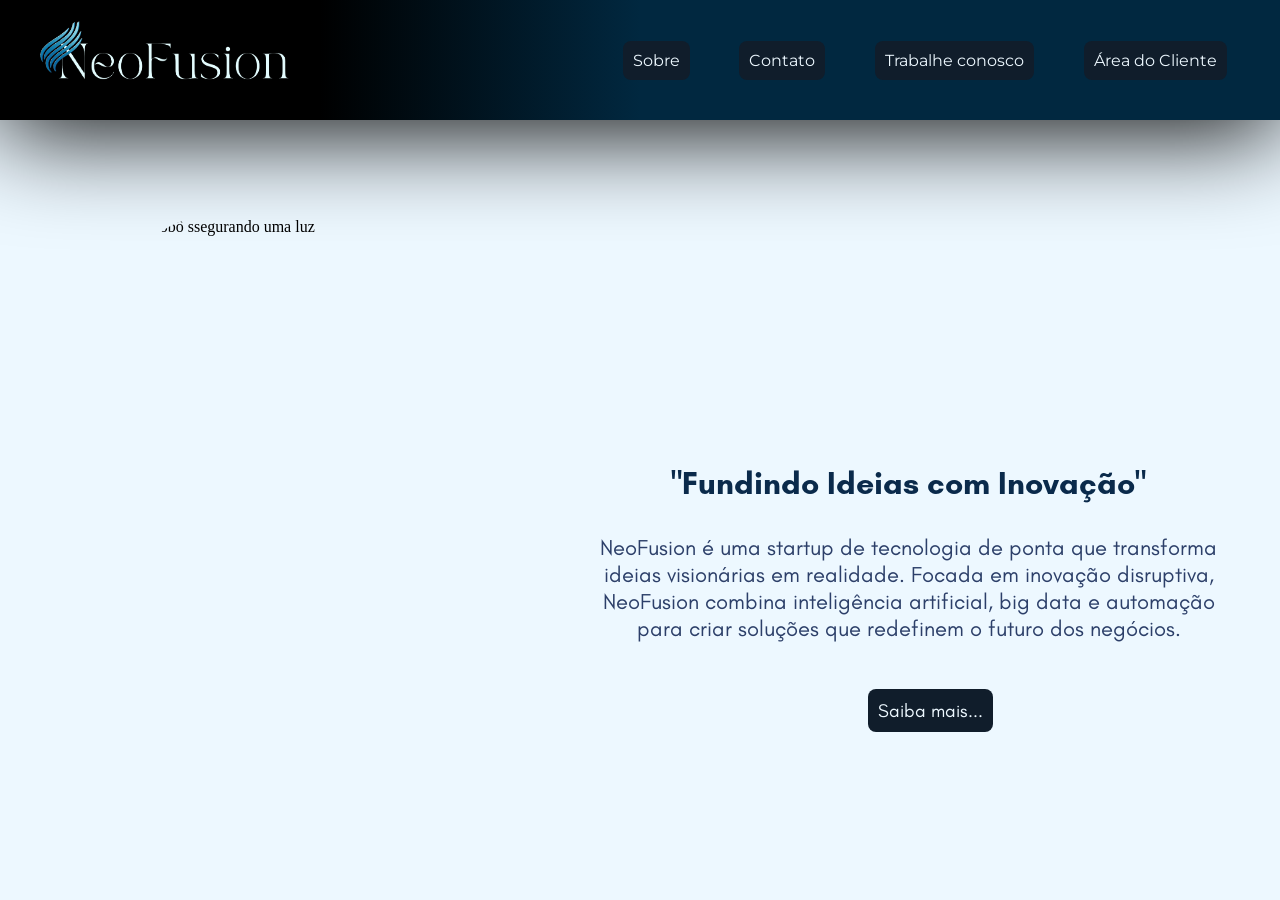
==== Pages/index.html @ 58d7e9ff "first commit" ====
<!DOCTYPE html>
<html lang="en">
<head>
    <meta charset="UTF-8">
    <meta name="viewport" content="width=device-width, initial-scale=1.0">
    <title>NeoFusion</title>
    <link rel="shortcut icon" href="/Img/favicon.jpg" type="image/jpg">
    <link rel="stylesheet" href="/style/style.css">
</head>
<body>
        <!-- CABEÇALHO -->
    <header id="cabecalho">

        <a href="index.html"><img src="/Img/Logo.svg" alt="Logo da empresa NeoFusion" width="282.4px" id="logo"></a>
        
        <!-- NAVEGAÇÂO -->
        
        <nav class="navegacao">
            <ul>
                <a href="#sobre"><li>Sobre</li></a>
                <a href="#Contato"><li>Contato</li></a>
                <a href="#page-trabalhe"><li>Trabalhe conosco</li></a>
                <a href="#login"><li>Área do Cliente</li></a>
            </ul>
        </nav>
    </header>

    <main>
        <section id="sobre">
            <div id="imagem01">
                <img class="imagem01" src="/Img/img01.jpg" alt="Robô ssegurando uma luz">
            </div>

            <aside>
                <div id="textoSobre">
                    <h1>
                        "Fundindo Ideias com Inovação"
                    </h1>

                    <p>
                        NeoFusion é uma startup de tecnologia de ponta que transforma ideias visionárias em realidade. Focada em inovação disruptiva, NeoFusion combina inteligência artificial, big data e automação para criar soluções que redefinem o futuro dos negócios.
                    </p>

                    <button class="botao"><a href="#artigo">Saiba mais...</a></button>
                </div>
            </aside>
        </section>
    </main>
</body>
</html>
---- style/style.css ----
body {
    background: #EDF8FF;
    margin: 0 0 0;
    padding: 0px;
    width: 1080px;

}

@font-face {
    font-family: Montsserat;
    src: url(/style/fonts/Montserrat/Montserrat-VariableFont_wght.ttf);
}

@font-face {
    font-family: Glacial-regular;
    src: url(/style/fonts/glacial-indifference/GlacialIndifference-Regular.otf);
}

@font-face {
    font-family: Glacial-Bold;
    src: url(/style/fonts/glacial-indifference/GlacialIndifference-Bold.otf);
}



#cabecalho {
    background: linear-gradient(to right, #000 25%, #012840 50%);
    height: 120px;
    width: 100%;
    position: absolute;
    top: 0;
    right: 0;
    box-shadow: 0 10px 100px;
    font-family: Montsserat;
    margin: 0;
    padding: 0;
    
    

    #logo {
        position: absolute;
        top: -90px ;
        margin-left: 20px;
    }


}

nav ul a {

    text-decoration: none;
    color: #EDF8FF;

    li{
        display: inline;
        position: relative;
        padding: 10px;
        margin-inline: 2%;
        float: left;
        left: 45%;
        top: 25px;
        background: #101D2B;
        border-radius: 8px;
    }
   
    
    li:hover{
        box-shadow: 0 0 10px #000000;
    }
}

.imagem01 {
    display: block;
    position: relative;
    height: 539px;
    width: 391px;
    top: 188px;
    left: 103px;
    padding: 30px;
    border-radius: 100px;
    clear: both;
    
}


#textoSobre {
    display: block;
    position: absolute;
    padding: 1%;
    left: 45%;
    bottom: 20%;
    width: 40em;
    text-align: center;
    clear: both;

    h1 {
        font-size: 32px;
        font-family: glacial-bold;
        color: #0A2A4B;
    }

    p {
        font-size: 22px;
        font-family: glacial-regular;
        color: #2C3F69;
    }

    button {
        display: inline;
        position: relative;
        padding: 10px;
        margin-inline: 23px;
        float: left;
        left: 40%;
        top: 25px;
        background: #101D2B;
        border-radius: 8px;
        border: none;

        a {
            text-decoration: none;
            font-family: glacial-regular;
            color: #EDF8FF;
            font-size: 14pt;
        }

        a:hover .botao {
            box-shadow: 0 0 100px #000000;
        }
    }
}
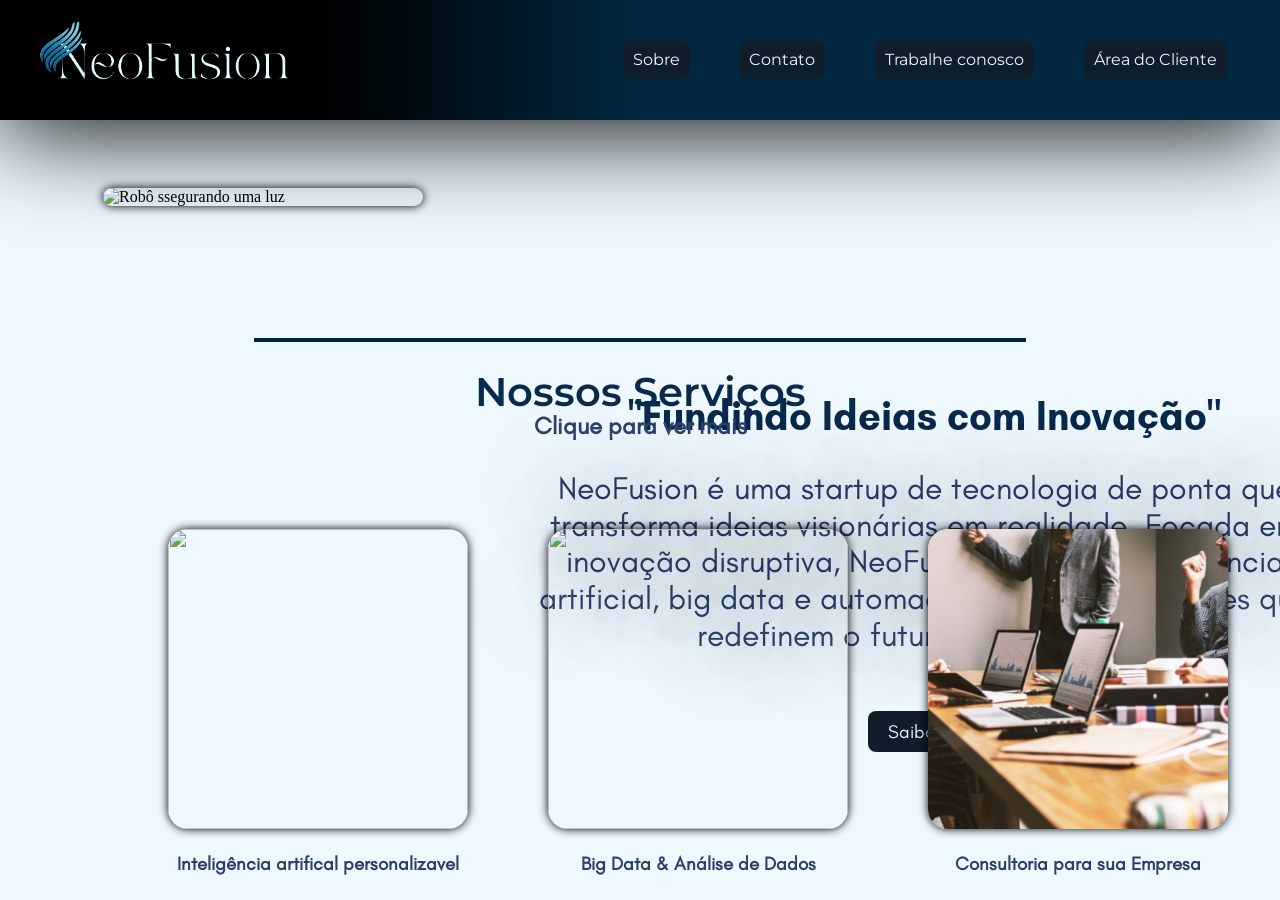
==== commit e1577f2d: "feat: adição da seção nossos servicos" ====
--- a/Pages/index.html
+++ b/Pages/index.html
@@ -6,6 +6,7 @@
     <title>NeoFusion</title>
     <link rel="shortcut icon" href="/Img/favicon.jpg" type="image/jpg">
     <link rel="stylesheet" href="/style/style.css">
+    <link rel="stylesheet" href="/style/normalize.css">
 </head>
 <body>
         <!-- CABEÇALHO -->
@@ -45,6 +46,29 @@
                 </div>
             </aside>
         </section>
+
+        <section id="servicos">
+            <hr>
+            <h1>Nossos Serviços</h1>
+            <h2>Clique para ver mais</h2>
+            <div  class="boxImage">
+                    <div class="imageItem">
+                        <a href="#"><img src="/Img/img02.jpg" height="300" width="300"></a>
+                        <h3 class="text1">Inteligência artifical personalizavel</h3>
+                    </div>
+
+                    <div class="imageItem">
+                        <a href="#"><img src="/Img/img03.jpg" height="300" width="300"></a>
+                        <h3 class="text2"> Big Data & Análise de Dados</h3>
+                    </div>
+
+                    <div class="imageItem">
+                        <a href="#"><img src="/Img/img04.jpg" height="300" width="300"></a>
+                        <h3 class="text3">Consultoria para sua Empresa</h3>
+                    </div>
+            </div>
+            
+        </section>
     </main>
 </body>
 </html>
--- a/style/style.css
+++ b/style/style.css
@@ -2,13 +2,17 @@
     background: #EDF8FF;
     margin: 0 0 0;
     padding: 0px;
-    width: 1080px;
+    width: 100%;
 
 }
 
 @font-face {
     font-family: Montsserat;
     src: url(/style/fonts/Montserrat/Montserrat-VariableFont_wght.ttf);
+}
+@font-face {
+    font-family: Montsserat-semibold;
+    src: url(/style/fonts/Montserrat/static/Montserrat-SemiBold.ttf);
 }
 
 @font-face {
@@ -70,45 +74,48 @@
 }
 
 .imagem01 {
-    display: block;
     position: relative;
-    height: 539px;
-    width: 391px;
+    height: 40%;
+    width: 25%;
     top: 188px;
     left: 103px;
-    padding: 30px;
     border-radius: 100px;
-    clear: both;
+    box-shadow: 0 0 10px black;
+    float: inline-start;
+    
+    
     
 }
 
 
 #textoSobre {
-    display: block;
     position: absolute;
     padding: 1%;
-    left: 45%;
-    bottom: 20%;
-    width: 40em;
+    left: 40%;
+    bottom: 10em;
+    width: 50em;
     text-align: center;
-    clear: both;
+    float: inline-end;
+    
+
 
     h1 {
-        font-size: 32px;
+        font-size: 2.5rem;
         font-family: glacial-bold;
         color: #0A2A4B;
     }
 
     p {
-        font-size: 22px;
-        font-family: glacial-regular;
-        color: #2C3F69;
+        font-size: 2rem;
+        font-family: glacial-regular;
+        color: #2C3F69;
+        text-shadow: 0 1px 100px #000;
     }
 
     button {
         display: inline;
         position: relative;
-        padding: 10px;
+        padding: 10px 20px;
         margin-inline: 23px;
         float: left;
         left: 40%;
@@ -129,3 +136,77 @@
         }
     }
 }
+
+
+#servicos {
+    position: relative;
+    top: 20em;
+    clear: both;    
+    font-family: monserrat;
+
+
+    hr {
+        width: 60%;
+        border: 2px solid;
+        color: #012840;
+    }
+
+    h1 {
+        text-align: center;
+        font-size: 40px;
+        font-family: Montsserat-semibold;
+        color: #0A2A4B;
+    }
+
+    h2 {
+        position: relative;
+        text-align: center;
+        font-family: glacial-regular;
+        top: -30px;
+        color: #2C3F69;
+
+    }
+    
+        .imageItem {
+            position: relative;
+            width: 300px;
+            height: 300px;
+            padding: 40px;
+            float: left;
+            left: 10%;
+        }
+    
+        img {
+            border-radius: 20px;
+            box-shadow: 0 0 10px #000;
+        }
+
+        div .boxIamge {
+            width: 80%;
+            height: 2600px;
+        }
+
+    .text1 {
+        position: relative;
+        text-align: center;
+        font-family: glacial-regular;
+        top: 0px;
+        color: #2C3F69;
+    }
+    
+    .text2 {
+        position: relative;
+        text-align: center;
+        font-family: glacial-regular;
+        top: 0px;
+        color: #2C3F69;
+    }
+
+    .text3 {
+        position: relative;
+        text-align: center;
+        font-family: glacial-regular;
+        top: 0px;
+        color: #2C3F69;
+    }
+}
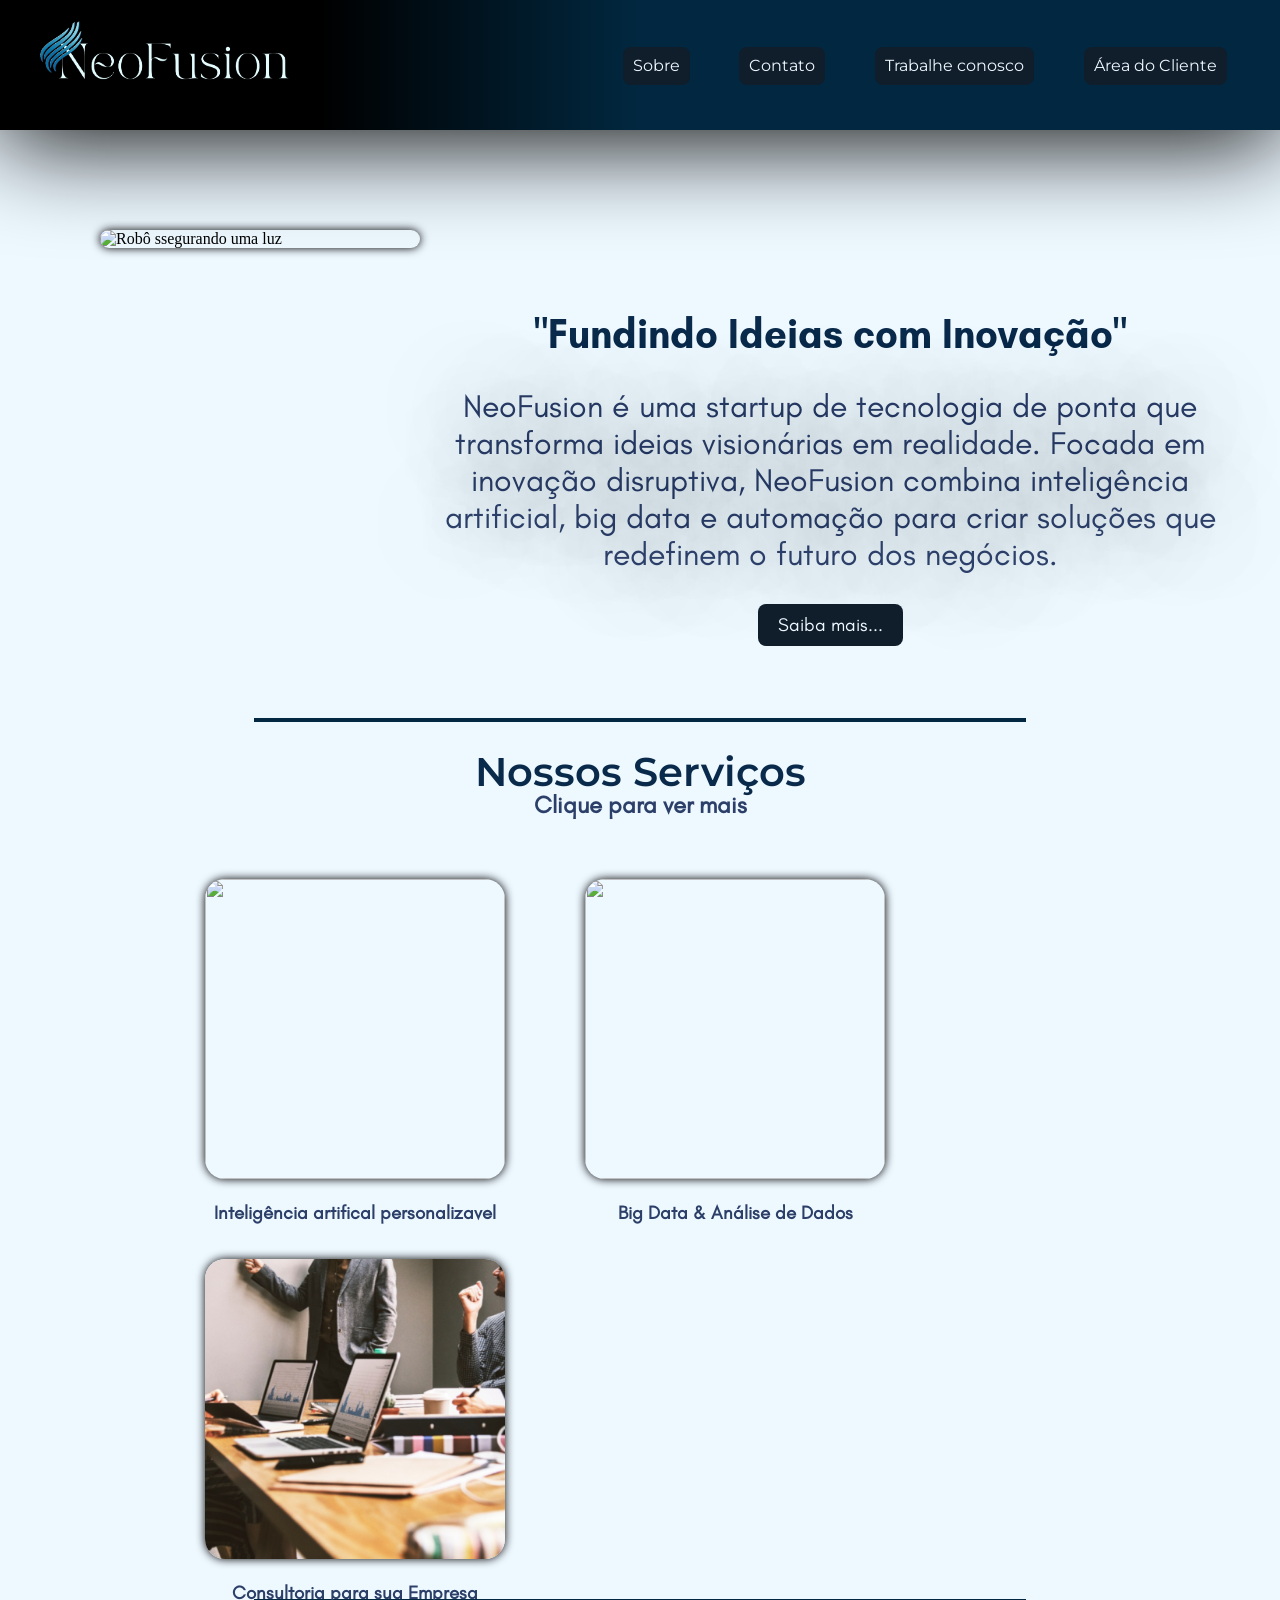
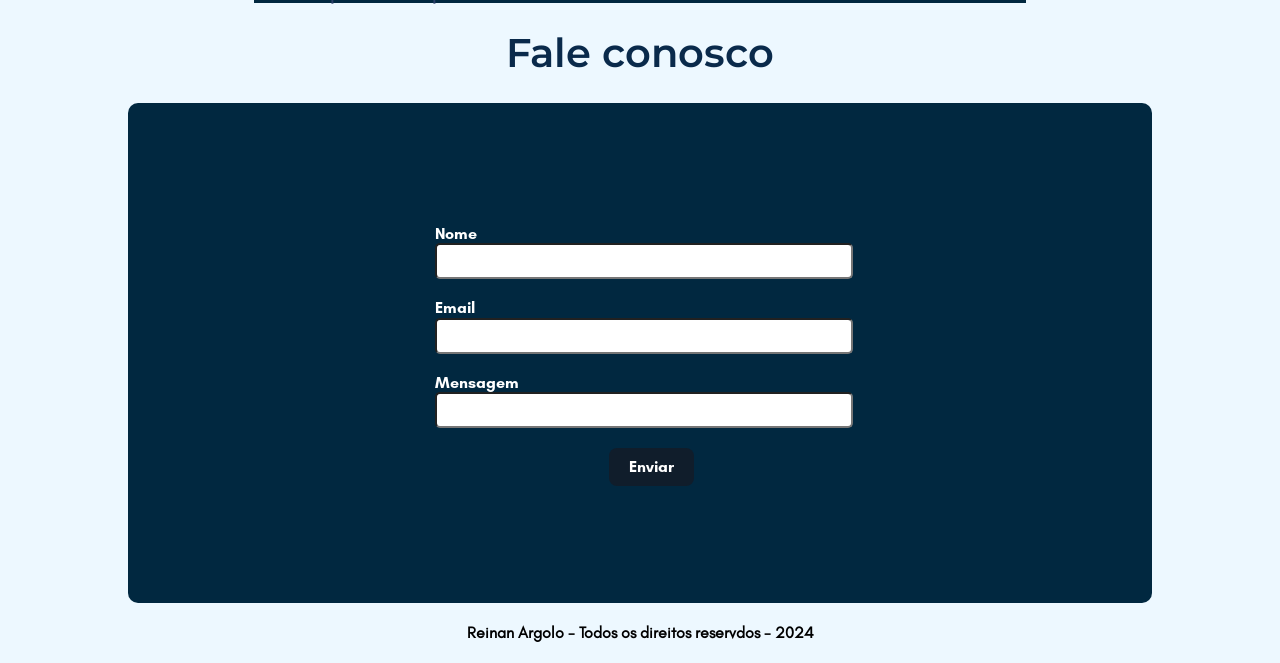
==== commit 28110853: "feat: adição da seção 'Fale Conosco' e footer, adição do JS para botões de ação" ====
--- a/Pages/index.html
+++ b/Pages/index.html
@@ -9,66 +9,120 @@
     <link rel="stylesheet" href="/style/normalize.css">
 </head>
 <body>
-        <!-- CABEÇALHO -->
-    <header id="cabecalho">
-
-        <a href="index.html"><img src="/Img/Logo.svg" alt="Logo da empresa NeoFusion" width="282.4px" id="logo"></a>
+    <div id="#container">
+            
         
-        <!-- NAVEGAÇÂO -->
-        
-        <nav class="navegacao">
-            <ul>
-                <a href="#sobre"><li>Sobre</li></a>
-                <a href="#Contato"><li>Contato</li></a>
-                <a href="#page-trabalhe"><li>Trabalhe conosco</li></a>
-                <a href="#login"><li>Área do Cliente</li></a>
-            </ul>
-        </nav>
-    </header>
-
-    <main>
-        <section id="sobre">
-            <div id="imagem01">
-                <img class="imagem01" src="/Img/img01.jpg" alt="Robô ssegurando uma luz">
-            </div>
-
-            <aside>
-                <div id="textoSobre">
-                    <h1>
-                        "Fundindo Ideias com Inovação"
-                    </h1>
-
-                    <p>
-                        NeoFusion é uma startup de tecnologia de ponta que transforma ideias visionárias em realidade. Focada em inovação disruptiva, NeoFusion combina inteligência artificial, big data e automação para criar soluções que redefinem o futuro dos negócios.
-                    </p>
-
-                    <button class="botao"><a href="#artigo">Saiba mais...</a></button>
-                </div>
-            </aside>
-        </section>
-
-        <section id="servicos">
-            <hr>
-            <h1>Nossos Serviços</h1>
-            <h2>Clique para ver mais</h2>
-            <div  class="boxImage">
-                    <div class="imageItem">
-                        <a href="#"><img src="/Img/img02.jpg" height="300" width="300"></a>
-                        <h3 class="text1">Inteligência artifical personalizavel</h3>
-                    </div>
-
-                    <div class="imageItem">
-                        <a href="#"><img src="/Img/img03.jpg" height="300" width="300"></a>
-                        <h3 class="text2"> Big Data & Análise de Dados</h3>
-                    </div>
-
-                    <div class="imageItem">
-                        <a href="#"><img src="/Img/img04.jpg" height="300" width="300"></a>
-                        <h3 class="text3">Consultoria para sua Empresa</h3>
-                    </div>
+            <!-- CABEÇALHO -->
+        <header id="cabecalho">
+            <div>
+                <a href="index.html"><img src="/Img/Logo.svg" alt="Logo da empresa NeoFusion" width="282.4px" id="logo"></a>
             </div>
             
-        </section>
-    </main>
+            
+            <!-- NAVEGAÇÂO -->
+            
+            <nav class="navegacao">
+                <ul>
+                    <a href="#servicos"><li>Sobre</li></a>
+                    <a href="#contato"><li>Contato</li></a>
+                    <a href=""><li>Trabalhe conosco</li></a>
+                    <a href="#login"><li>Área do Cliente</li></a>
+                </ul>
+            </nav>
+        </header>
+
+        <main>
+            <section id="sobre">
+                <div id="imagem01">
+                    <img class="imagem01" src="/Img/img01.jpg" alt="Robô ssegurando uma luz">
+                </div>
+
+                <aside>
+                    <div id="textoSobre">
+                        <h1>
+                            "Fundindo Ideias com Inovação"
+                        </h1>
+
+                        <p>
+                            NeoFusion é uma startup de tecnologia de ponta que transforma ideias visionárias em realidade. Focada em inovação disruptiva, NeoFusion combina inteligência artificial, big data e automação para criar soluções que redefinem o futuro dos negócios.
+                        </p>
+
+                        <button class="botao"><a href="#artigo">Saiba mais...</a></button>
+                    </div>
+                </aside>
+            </section>
+
+            <section id="servicos">
+                <hr>
+                <h1>Nossos Serviços</h1>
+                <h2>Clique para ver mais</h2>
+                <div  class="boxImage">
+                        <div class="imageItem">
+                            <a href="#"><img src="/Img/img02.jpg" height="300" width="300"></a>
+                            <h3 class="text1">Inteligência artifical personalizavel</h3>
+                        </div>
+
+                        <div class="imageItem">
+                            <a href="#"><img src="/Img/img03.jpg" height="300" width="300"></a>
+                            <h3 class="text2"> Big Data & Análise de Dados</h3>
+                        </div>
+
+                        <div class="imageItem">
+                            <a href="#"><img src="/Img/img04.jpg" height="300" width="300"></a>
+                            <h3 class="text3">Consultoria para sua Empresa</h3>
+                        </div>
+                </div>
+            </section>
+
+            <section id="contato">
+                <div class="titulo">
+                    <hr>
+                    <h1>Fale conosco</h1>
+                </div>
+
+                <div class="formulario">
+                    <form>
+                        <div>
+                            <label class="left">Nome</label> <br>
+                            <input type="text" id="name"> <br>
+                        </div>
+                        
+                        <div>
+                            <label>Email</label> <br>
+                            <input type="text" id="email"> <br>
+                        </div>
+
+                        <div>
+                            <label>Mensagem</label> <br>
+                            <input type="text"> <br>
+                        </div>
+
+                        <div class="enviar">
+                            <button id="enviarBtn">Enviar</button>
+                        </div>
+                    </form>
+                </div>
+                <dialog id="enviado">
+                    <h1>Sua mensagem foi enviada</h1>
+                    <p>Entraremos em contato em breve. Agradecemos sua mensagem!</p>
+                </dialog>
+
+                <dialog id="erro">
+                    <h1>Atenção!</h1>
+                    <p>Preencha os campos corretamente</p>
+                    <button class="ok" id="ok">Ok</button>
+                </dialog>
+
+
+
+            </section>
+
+            <footer>
+                <h4>Reinan Argolo - Todos os direitos reservdos - 2024</h4>
+            </footer>
+        </main>
+
+        <script src="/script/script.js"></script>
+    </div>
 </body>
 </html>
--- a/style/style.css
+++ b/style/style.css
@@ -1,9 +1,12 @@
 body {
     background: #EDF8FF;
-    margin: 0 0 0;
-    padding: 0px;
-    width: 100%;
-
+   
+
+}
+
+#container {
+    margin: 0 auto;
+    width: 1080px;
 }
 
 @font-face {
@@ -28,21 +31,16 @@
 
 
 #cabecalho {
+    float: left;
     background: linear-gradient(to right, #000 25%, #012840 50%);
-    height: 120px;
+    height: 130px;
     width: 100%;
-    position: absolute;
-    top: 0;
-    right: 0;
     box-shadow: 0 10px 100px;
     font-family: Montsserat;
-    margin: 0;
-    padding: 0;
-    
-    
+    margin: 0 auto;
 
     #logo {
-        position: absolute;
+        position: relative;
         top: -90px ;
         margin-left: 20px;
     }
@@ -50,10 +48,14 @@
 
 }
 
-nav ul a {
-
-    text-decoration: none;
-    color: #EDF8FF;
+nav ul {
+
+    margin: 0;
+
+    a {
+        text-decoration: none;
+        color: #EDF8FF;
+    }
 
     li{
         display: inline;
@@ -62,7 +64,7 @@
         margin-inline: 2%;
         float: left;
         left: 45%;
-        top: 25px;
+        top: -240px;
         background: #101D2B;
         border-radius: 8px;
     }
@@ -70,18 +72,19 @@
     
     li:hover{
         box-shadow: 0 0 10px #000000;
+        transition: 0.2s;
     }
 }
 
 .imagem01 {
-    position: relative;
     height: 40%;
     width: 25%;
-    top: 188px;
-    left: 103px;
+    margin-top: 100px;
+    margin-left: 100px;
     border-radius: 100px;
     box-shadow: 0 0 10px black;
     float: inline-start;
+    clear: both;
     
     
     
@@ -89,13 +92,12 @@
 
 
 #textoSobre {
-    position: absolute;
-    padding: 1%;
-    left: 40%;
-    bottom: 10em;
+    /* position: relative; */
+    padding-top: 12%;
     width: 50em;
     text-align: center;
     float: inline-end;
+    margin-right: 50px;
     
 
 
@@ -113,13 +115,7 @@
     }
 
     button {
-        display: inline;
-        position: relative;
         padding: 10px 20px;
-        margin-inline: 23px;
-        float: left;
-        left: 40%;
-        top: 25px;
         background: #101D2B;
         border-radius: 8px;
         border: none;
@@ -139,10 +135,9 @@
 
 
 #servicos {
-    position: relative;
-    top: 20em;
-    clear: both;    
-    font-family: monserrat;
+    
+    clear: both;
+    padding-top: 5%;
 
 
     hr {
@@ -159,21 +154,19 @@
     }
 
     h2 {
-        position: relative;
-        text-align: center;
-        font-family: glacial-regular;
-        top: -30px;
+        text-align: center;
+        font-family: glacial-regular;
+        margin-top: -30px;
         color: #2C3F69;
 
     }
     
         .imageItem {
-            position: relative;
             width: 300px;
             height: 300px;
             padding: 40px;
             float: left;
-            left: 10%;
+
         }
     
         img {
@@ -181,13 +174,12 @@
             box-shadow: 0 0 10px #000;
         }
 
-        div .boxIamge {
+        .boxImage {
             width: 80%;
-            height: 2600px;
+            margin-left: 165px;
         }
 
     .text1 {
-        position: relative;
         text-align: center;
         font-family: glacial-regular;
         top: 0px;
@@ -195,7 +187,6 @@
     }
     
     .text2 {
-        position: relative;
         text-align: center;
         font-family: glacial-regular;
         top: 0px;
@@ -203,10 +194,110 @@
     }
 
     .text3 {
-        position: relative;
         text-align: center;
         font-family: glacial-regular;
         top: 0px;
         color: #2C3F69;
     }
+}
+
+#contato {
+    clear: both;
+    margin-top: 30em;
+    clear: both;
+
+    hr {
+        width: 60%;
+        border: 2px solid;
+        color: #012840;
+    }
+
+    h1 {
+        text-align: center;
+        font-size: 40px;
+        font-family: Montsserat-semibold;
+        color: #0A2A4B;
+    }
+
+    .formulario {
+        background-color: #012840;
+        width: 80%;
+        margin: auto;
+        border-radius: 10px;
+        height: 500px;
+        
+        
+        form {
+            margin: 0 auto;
+            width: 50%;
+            padding: 40px;
+            padding-top: 10%;
+        }
+
+        div {
+            position: relative;
+            margin-inline: 10%;
+            padding-top: 20px;
+        }
+
+        input{
+            height: 30px;
+            width: 100%;
+            border-radius: 5px;
+        }
+
+        label {
+            color: white;
+            font-family: glacial-bold;
+            padding-top: 8px;
+        }
+
+        button {
+            display: inline;
+            padding: 10px 20px;
+            margin-inline: 40%;
+            top: 25px;
+            background: #101D2B;
+            border-radius: 8px;
+            border: none;
+            color: white;
+            font-family: glacial-bold;
+      
+        }
+
+        .enviar {
+            left: 10px;
+        }
+    }
+            
+}
+
+
+footer {
+    text-align: center;
+    font-family: glacial-regular;
+}
+
+dialog {
+    border-radius: 20px;
+    border: none;
+    box-shadow: 0 0 10px #000;
+    text-align: center;
+
+    h1 {
+        color: red;
+    }
+
+    p {
+        font-family: 'Gill Sans', 'Gill Sans MT', Calibri, 'Trebuchet MS', sans-serif;
+    }
+
+    .ok {
+        background-color: red;
+        color: #fff;
+        border-radius: 8px;
+        border: none;
+        font-family: 'Gill Sans', 'Gill Sans MT', Calibri, 'Trebuchet MS', sans-serif;
+    }
+
 }
